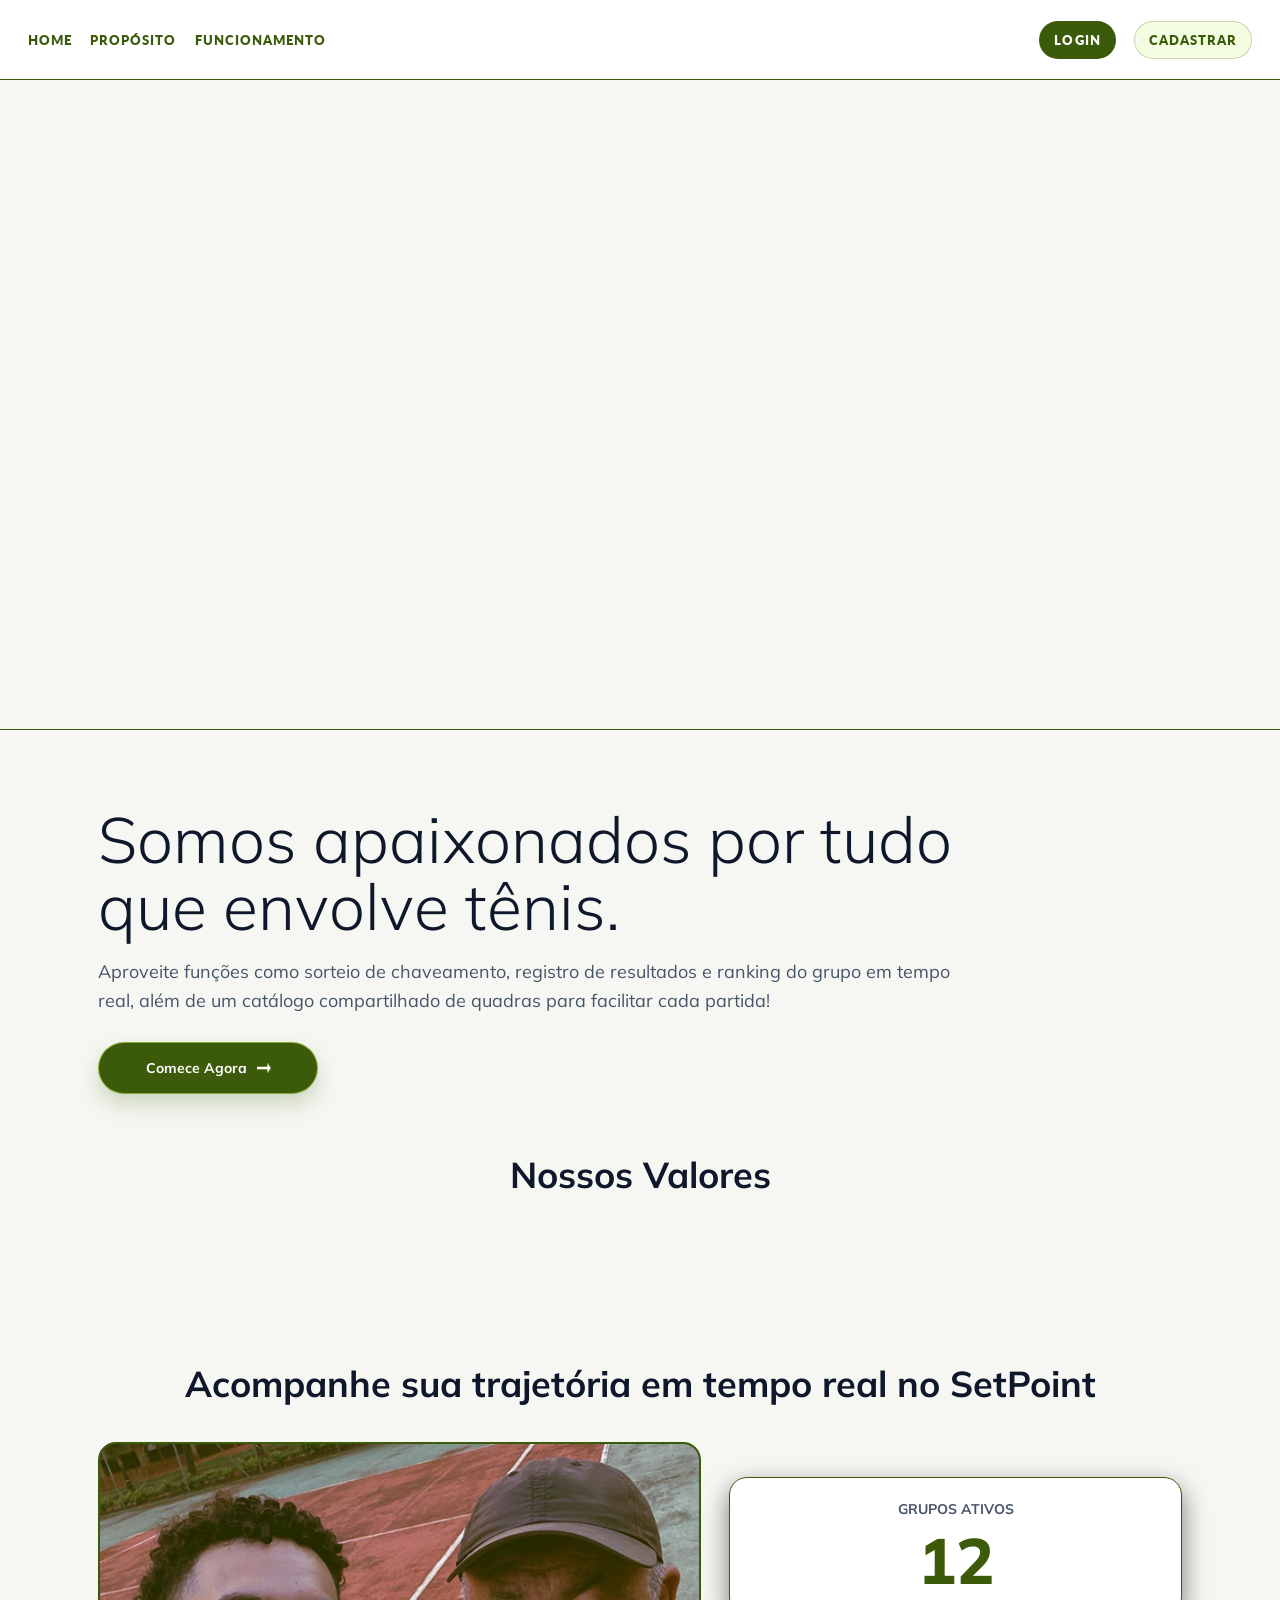
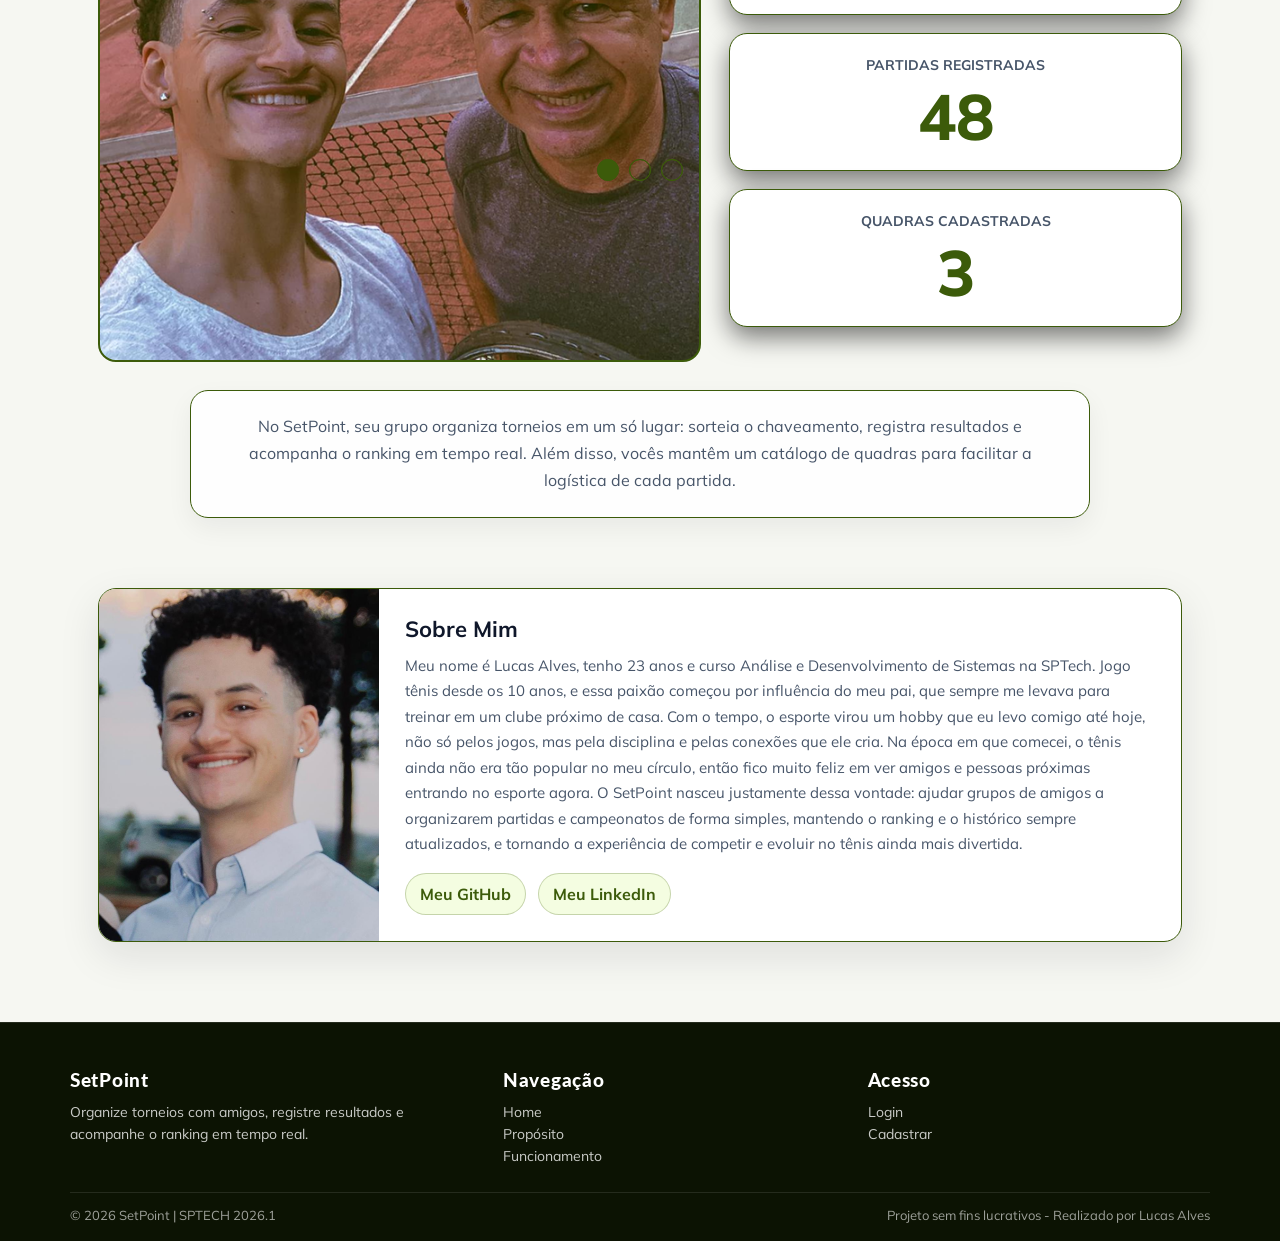
==== public/index.html @ 123acede "Implementação da API web-data-viz: Renomeação e ajustes das páginas HTML, alterações na route, no co" ====
<!DOCTYPE html>
<html lang="en">

<head>
    <meta charset="UTF-8">
    <meta name="viewport" content="width=device-width, initial-scale=1.0">
    <title>SetPoint</title>
    <link rel="stylesheet" href="css/index.css">
    <script src="js/slide.js" defer></script>
</head>

<body>

    <div class="header" id="header">
        <div class="navbar">
            <a href="index.html" class="home-text">HOME</a>
            <a href="#slider-titulo">PROPÓSITO</a>
            <a href="#texto-conector">FUNCIONAMENTO</a>
        </div>
        <div class="logo"></div>
        <div class="login-cadastro">
            <a href="login.html">LOGIN</a>
            <a href="cadastro.html">CADASTRAR</a>
        </div>
    </div>

    <div class="banner" id="banner"></div>

    <div class="intro">
        <h1>Somos apaixonados por tudo que envolve tênis.</h1>
        <p>Aproveite funções como sorteio de chaveamento, registro de resultados e ranking do grupo em tempo real, além
            de um catálogo compartilhado de quadras para facilitar cada partida!</p>
        <a href="cadastro.html">
            <button>
                Comece Agora
                <img src="assets/icon/seta.png" alt="" class="btn-icon">
            </button>
        </a>
    </div>

    <div class="slider-titulo" id="slider-titulo">
        <h2>Nossos Valores</h2>
    </div>

    <div class="slider">
        <div class="conteudo">

            <input type="radio" name="slide" id="radio1">
            <input type="radio" name="slide" id="radio2">
            <input type="radio" name="slide" id="radio3">

            <div class="slide-box primeiro">
                <img src="assets/imgs/Carrosel 1.png" alt="">
            </div>

            <div class="slide-box">
                <img src="assets/imgs/Carrosel 2.png" alt="">
            </div>

            <div class="slide-box">
                <img src="assets/imgs/Carrosel 3.png" alt="">
            </div>

            <div class="nav-auto">
                <div class="auto-botao1"></div>
                <div class="auto-botao2"></div>
                <div class="auto-botao3"></div>
            </div>

            <div class="nav-manual">
                <label for="radio1" class="manual-botao"></label>
                <label for="radio2" class="manual-botao"></label>
                <label for="radio3" class="manual-botao"></label>
            </div>

        </div>
    </div>

    <div class="texto-conector" id="texto-conector">
        <p>Acompanhe sua trajetória em tempo real no SetPoint</p>
    </div>

    <div class="painel">
        <div class="imagem"></div>

        <div class="dados">
            <div class="grupos">
                <h1>Grupos Ativos</h1>
                <p>12</p>
            </div>

            <div class="partidas">
                <h1>Partidas Registradas</h1>
                <p>48</p>
            </div>

            <div class="quadras">
                <h1>Quadras Cadastradas</h1>
                <p>3</p>
            </div>
        </div>

        <p class="descricao-painel">
            No SetPoint, seu grupo organiza torneios em um só lugar: sorteia o chaveamento,
            registra resultados e acompanha o ranking em tempo real. Além disso, vocês mantêm
            um catálogo de quadras para facilitar a logística de cada partida.
        </p>
    </div>

    <div class="sobre-mim">
        <div class="sobre-card">
            <div class="sobre-foto"></div>

            <div class="sobre-texto">
                <h2>Sobre Mim</h2>
                <p>
                    Meu nome é Lucas Alves, tenho 23 anos e curso Análise e Desenvolvimento de Sistemas na SPTech. 
                    Jogo tênis desde os 10 anos, e essa paixão começou por influência do meu pai, que sempre me levava para treinar em um clube próximo de casa. 
                    Com o tempo, o esporte virou um hobby que eu levo comigo até hoje, não só pelos jogos, mas pela disciplina e pelas conexões que ele cria.
                    Na época em que comecei, o tênis ainda não era tão popular no meu círculo, então fico muito feliz em ver amigos e pessoas próximas entrando no esporte agora. 
                    O SetPoint nasceu justamente dessa vontade: ajudar grupos de amigos a organizarem partidas e campeonatos de forma simples, mantendo o ranking e o histórico sempre atualizados, e tornando a experiência de competir e evoluir no tênis ainda mais divertida.
                </p>

                <div class="sobre-links">
                    <a href="https://github.com/LucasA2002">Meu GitHub</a>
                    <a href="https://www.linkedin.com/in/lalvesctt/">Meu LinkedIn</a>
                </div>
            </div>
        </div>
    </div>

    <div class="footer">
        <div class="footer-inner">
            <div>
                <h3>SetPoint</h3>
                <p>Organize torneios com amigos, registre resultados e acompanhe o ranking em tempo real.</p>
            </div>

            <div>
                <h3>Navegação</h3>
                <p><a href="index.html">Home</a></p>
                <p><a href="#slider-titulo">Propósito</a></p>
                <p><a href="#texto-conector">Funcionamento</a></p>
            </div>

            <div>
                <h3>Acesso</h3>
                <p><a href="login.html">Login</a></p>
                <p><a href="cadastro.html">Cadastrar</a></p>
            </div>
        </div>

        <div class="footer-bottom">
            <span>© 2026 SetPoint | SPTECH 2026.1</span>
            <span>Projeto sem fins lucrativos - Realizado por Lucas Alves</span>
        </div>
    </div>
</body>

</html>
---- public/css/index.css ----
/* fontes */
@import url('https://fonts.googleapis.com/css2?family=Lato:wght@300;400;700;900&display=swap');
@import url('https://fonts.googleapis.com/css2?family=Mulish:wght@200;300;400;600;700;800&display=swap');

:root {
  --primaria: #3c5b0a;
  --secundaria: #2f4807;

  --fundo: #f6f7f2;
  --plataforma: #ffffff;
  --texto: #0f172a;
  --texto2: #475569;
  --borda: #3c5b0a;

  --radius: 18px;
  --sombra: 0 14px 40px rgba(15, 23, 42, 0.10);

  --container: 1140px;
}

* {
  margin: 0;
  padding: 0;
  box-sizing: border-box;
}

body {
  background: var(--fundo);
  color: var(--texto);
  font-family: "Mulish", sans-serif;
}

/* header */
.header {
  height: 80px;
  width: 100%;
  display: flex;
  align-items: center;
  justify-content: space-between;

  padding: 0 28px;
  background: #ffffff;
  border-bottom: 1px solid var(--borda);
  position: sticky;
  top: 0;
  z-index: 50;
}

.header a {
  font-family: "Lato", sans-serif;
  font-weight: 800;
  font-size: 13px;
  letter-spacing: 0.08em;
  text-transform: uppercase;
  color: var(--primaria);
  cursor: pointer;
  transition: 0.2s;
  text-decoration: none;
}

.header a:hover {
  color: var(--secundaria);
}

.navbar,
.login-cadastro {
  display: flex;
  gap: 18px;
  align-items: center;
}

.logo {
  width: 163px;
  height: 45px;
  background-image: url('../icons/logo.png');
  background-size: contain;
  background-repeat: no-repeat;
  background-position: center;
}

/* botoes login e cadastro */
.login-cadastro a {
  font-family: "Lato", sans-serif;
  font-weight: 800;
  font-size: 13px;
  letter-spacing: 0.08em;
  text-transform: uppercase;

  text-decoration: none;
  color: var(--primaria);

  border: 1px solid rgba(60, 91, 10, 0.25);
  padding: 10px 14px;
  border-radius: 999px;
  background: rgba(194, 240, 90, 0.18);

  transition: 0.2s;
}

/* preenchimento do botao de login */
.login-cadastro a:first-child{
  background: var(--primaria);
  color: #fff;
  border-color: rgba(60, 91, 10, 0.35);
}

.login-cadastro a:first-child:hover {
  background: var(--secundaria);
}


/* preenchimento do botao de cadastro */
.login-cadastro a:last-child:hover {
  background: rgba(194, 240, 90, 0.32);
}


/* banner */
.banner {
  width: 100%;
  height: 650px;                  
  background-image: url('../assets/imgs/banner.png');
  background-size: cover;
  background-position: center;
  border-bottom: 1px solid var(--borda);
}


/* intro */
.intro {
  max-width: var(--container);
  margin: 0 auto;
  padding: 76px 28px 30px 28px;
}

.intro h1 {
  font-family: "Mulish", sans-serif;
  font-weight: 300;
  font-size: 64px;                 
  line-height: 1.05;
  max-width: 920px;
  margin-bottom: 18px;
}

.intro p {
  font-weight: 400;
  font-size: 18px;
  line-height: 1.6;
  color: var(--texto2);
  max-width: 860px;
  margin-bottom: 26px;
}

button {
  font-family: "Mulish", sans-serif;
  font-weight: 700;
  font-size: 14px;
  width: 220px;
  height: 52px;

  border-radius: 999px;
  border: 1px solid rgba(194, 240, 90, 0.55);
  background: var(--primaria);
  color: #fff;

  display: inline-flex;
  align-items: center;
  justify-content: center;
  gap: 10px;

  box-shadow: 0 10px 22px rgba(60, 91, 10, 0.22);
  cursor: pointer;
  transition: 0.15s;
}

button:hover {
  background: var(--secundaria);
}

.btn-icon {
  width: 14px;
  height: 10px;
}

/* seção slider */
/* titulo */
.slider-titulo {
  max-width: 1106px;
  margin: 0 auto;
  padding: 28px 28px 0 28px;
}

.slider-titulo h2 {
  font-family: "Mulish", sans-serif;
  font-weight: 700;
  font-size: 36px;
  color: var(--texto);
  text-align: center;
}

/* slider */
.slider {
  margin: 0 auto;
  width: 100%;
  height: auto;
  padding: 0 !important;
  overflow: hidden;
  max-width: 1106px;
}

/* estipulando tamanho total do slider */
.conteudo {
  display: flex;
  width: 400%;
  height: auto;
  padding-top: 50px;
  padding-bottom: 30px;
}

/* removendo display dos inputs */
.conteudo input {
  display: none;
}

/* definindo tamanho e posição da tela do slide atual */
.slide-box {
  width: 25%;
  height: auto;
  position: relative;
  text-align: center;
  transition: 1s;
}

/* definindo preenchimento da imagem dentro do container */
.slide-box img {
  width: 100%;
}

/* settando posição e tamanho dos botões */
.nav-manual,
.nav-auto {
  position: absolute;
  width: 100%;
  max-width: 1106px;
  margin-top: 40%;
  display: flex;
  justify-content: center;
}

/* estilização dos botões */
.nav-manual .manual-botao,
.nav-auto div {
  border: 1px solid #3c5b0a;
  padding: 10px;
  border-radius: 50%;
  cursor: pointer;
  transition: 1s;
}

/* espaçamento dos botões */
.nav-manual .manual-botao:not(:last-child),
.nav-auto div:not(:last-child) {
  margin-right: 10px;
}

/* preenchimento */
.nav-manual .manual-botao:hover {
  background-color: #3c5b0a;
}

/* impedir que o preenchimento do botão permaneça após o slide ser passado */
#radio1:checked~.nav-auto .auto-botao1 {
  background-color: #3c5b0a;
}
#radio2:checked~.nav-auto .auto-botao2 {
  background-color: #3c5b0a;
}
#radio3:checked~.nav-auto .auto-botao3 {
  background-color: #3c5b0a;
}
#radio1:checked~.primeiro {
  margin-left: 0%;
}
#radio2:checked~.primeiro {
  margin-left: -25%;
}
#radio3:checked~.primeiro {
  margin-left: -50%;
}

/* texto conector */
.texto-conector {
  max-width: var(--container);
  margin: 0 auto;
  padding: 64px 28px 18px 28px;
  text-align: center;
}

.texto-conector p {
  font-family: "Mulish", sans-serif;
  font-weight: 700;
  font-size: 36px;
  color: var(--texto);
  text-align: center;
}

/* painel */
.painel {
  max-width: var(--container);
  margin: 0 auto;
  padding: 18px 28px 70px 28px;

  display: grid;
  grid-template-columns: 1.2fr 0.9fr;
  grid-template-areas:
    "imagem dados"
    "descricao descricao";
  gap: 28px;
  align-items: start;
}

.painel .imagem {
  grid-area: imagem;
  background-image: url('../assets/imgs/imagem-painel.png');
  background-size: cover;
  background-position: 0px -250px;
  border-radius: var(--radius);
  min-height: 520px;
  border: 2px solid var(--borda);
}

.painel .dados {
  grid-area: dados;
  display: flex;
  flex-direction: column;
  gap: 18px;
  justify-content: space-between;
  align-self: center;
}

.painel .dados div {
  background: var(--plataforma);
  border: 1px solid var(--borda);
  border-radius: var(--radius);
  padding: 22px 18px;
  box-shadow: 0 10px 26px rgba(0, 0, 0, 0.527);
  text-align: center;
}

.painel .dados h1 {
  font-family: "Mulish", sans-serif;
  font-weight: 700;
  font-size: 14px;
  text-transform: uppercase;
  color: var(--texto2);
  margin-bottom: 10px;
}

.painel .dados p {
  font-family: "Mulish", sans-serif;
  font-weight: 800;
  font-size: 64px;
  color: var(--primaria);
  line-height: 1;
}

.painel .descricao-painel {
  grid-area: descricao;
  max-width: 900px;
  margin: 0 auto;
  text-align: center;
  background: rgba(255, 255, 255, 0.9);
  border: 1px solid var(--borda);
  border-radius: var(--radius);
  padding: 22px 26px;
  color: var(--texto2);
  line-height: 1.7;
  font-size: 16px;
  box-shadow: 0 10px 26px rgba(15, 23, 42, 0.06);
}

/* sobre mim */
.sobre-mim {
  max-width: var(--container);
  margin: 0 auto;
  padding: 0 28px 80px 28px;
}

.sobre-card {
  background: var(--plataforma);
  border: 1px solid var(--borda);
  border-radius: var(--radius);
  box-shadow: var(--sombra);
  overflow: hidden;
  display: grid;
  grid-template-columns: 280px 1fr;
}

.sobre-foto {
  min-height: 280px;
  background: #e9ece3;
  background-image: url('../assets/imgs/foto-sobre-mim.jpeg');
  background-size: cover;
  background-position: center;
}

.sobre-texto {
  padding: 26px 26px;
}

.sobre-texto h2 {
  font-size: 22px;
  margin-bottom: 10px;
  color: var(--texto);
}

.sobre-texto p {
  color: var(--texto2);
  line-height: 1.7;
  font-size: 15px;
}

.sobre-links {
  margin-top: 16px;
  display: flex;
  gap: 12px;
}

.sobre-links a {
  display: inline-block;
  padding: 10px 14px;
  border-radius: 999px;
  border: 1px solid rgba(60, 91, 10, 0.25);
  color: var(--primaria);
  text-decoration: none;
  font-weight: 700;
  background: rgba(194, 240, 90, 0.18);
}

.sobre-links a:hover {
  background: rgba(194, 240, 90, 0.32);
}

/* footer */
.footer {
  width: 100%;
  background: #0c1303;
  color: rgba(255, 255, 255, 0.85);
  border-top: 1px solid rgba(255, 255, 255, 0.10);
  padding: 46px 28px 18px 28px;
}

.footer .footer-inner {
  max-width: var(--container);
  margin: 0 auto;
  display: grid;
  grid-template-columns: 1.2fr 1fr 1fr;
  gap: 22px;
}

.footer h3 {
  font-family: "Lato", sans-serif;
  font-weight: 900;
  letter-spacing: 0.04em;
  margin-bottom: 10px;
  color: #fff;
}

.footer p,
.footer a {
  font-size: 14px;
  line-height: 1.6;
  color: rgba(255, 255, 255, 0.78);
  text-decoration: none;
}

.footer a:hover {
  color: #fff;
}

.footer .footer-bottom {
  max-width: var(--container);
  margin: 24px auto 0 auto;
  padding-top: 14px;
  border-top: 1px solid rgba(255, 255, 255, 0.10);
  font-size: 13px;
  color: rgba(255, 255, 255, 0.60);
  display: flex;
  justify-content: space-between;
}
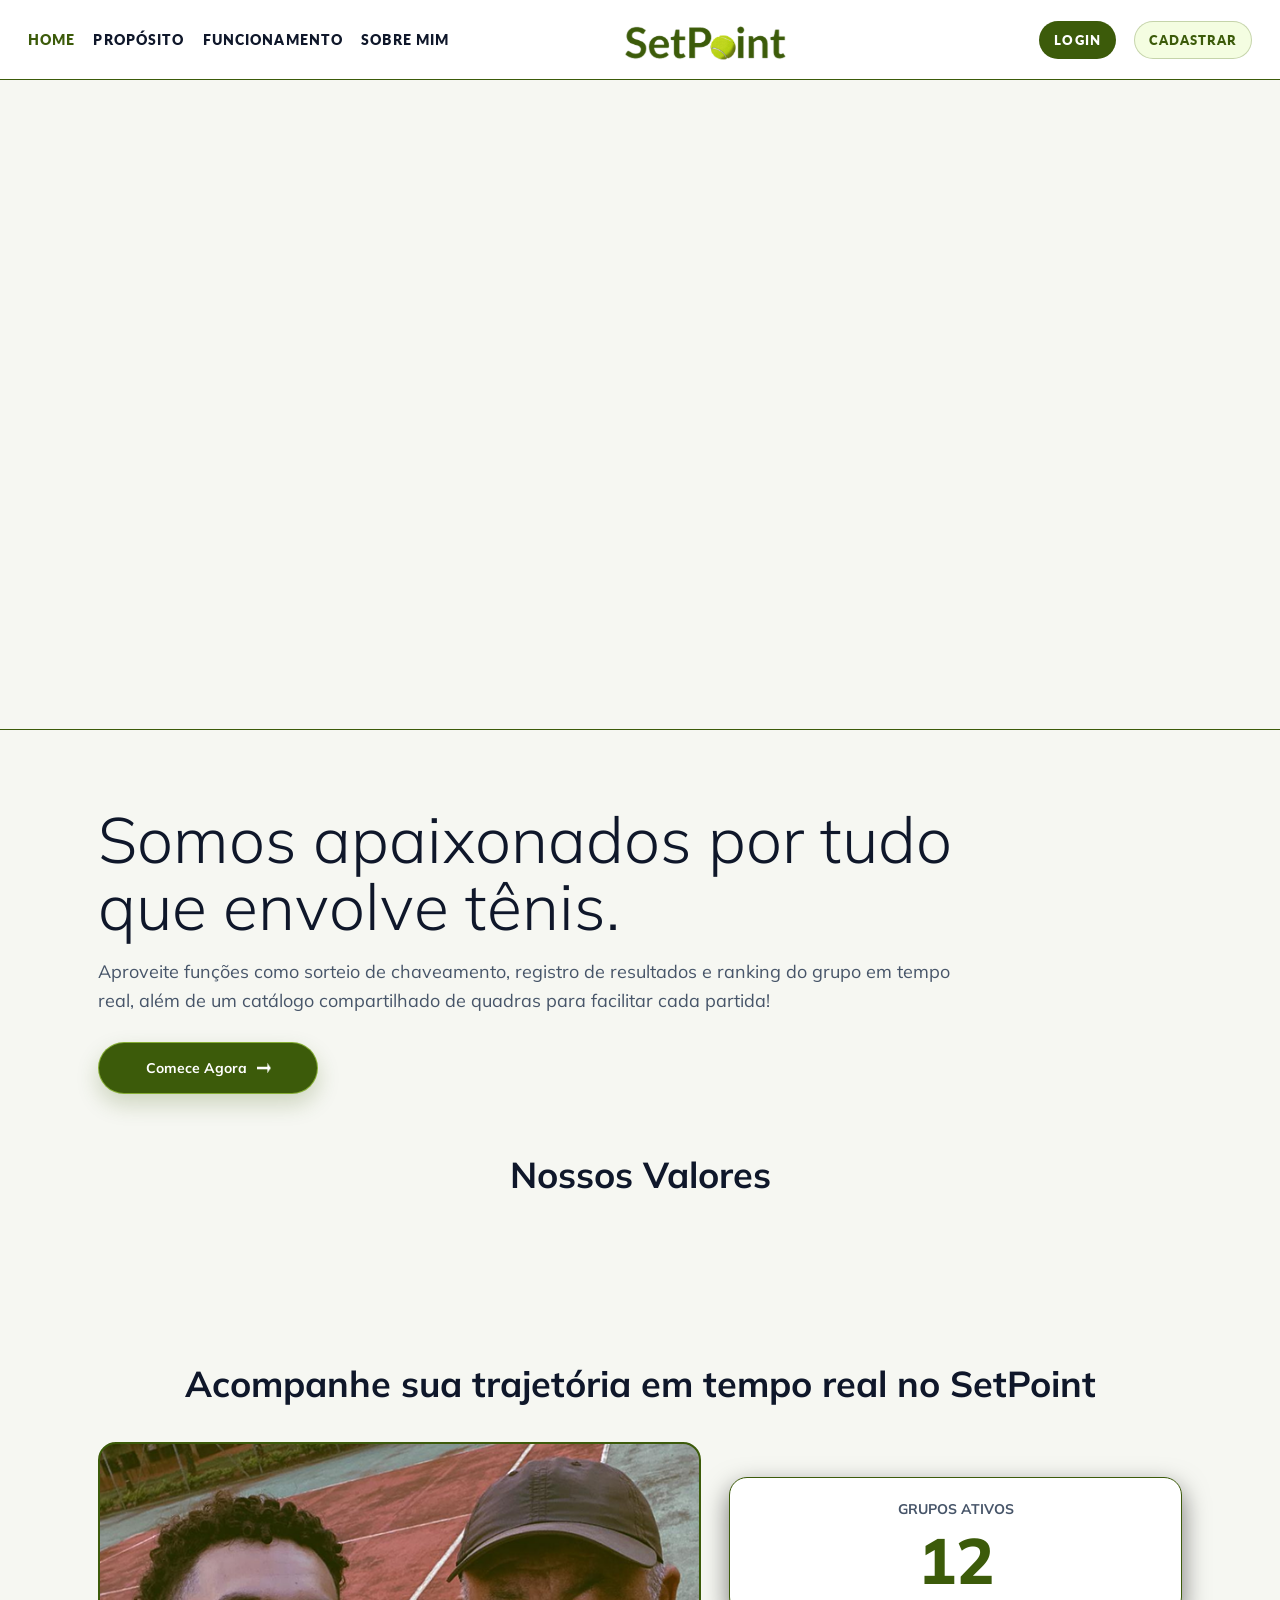
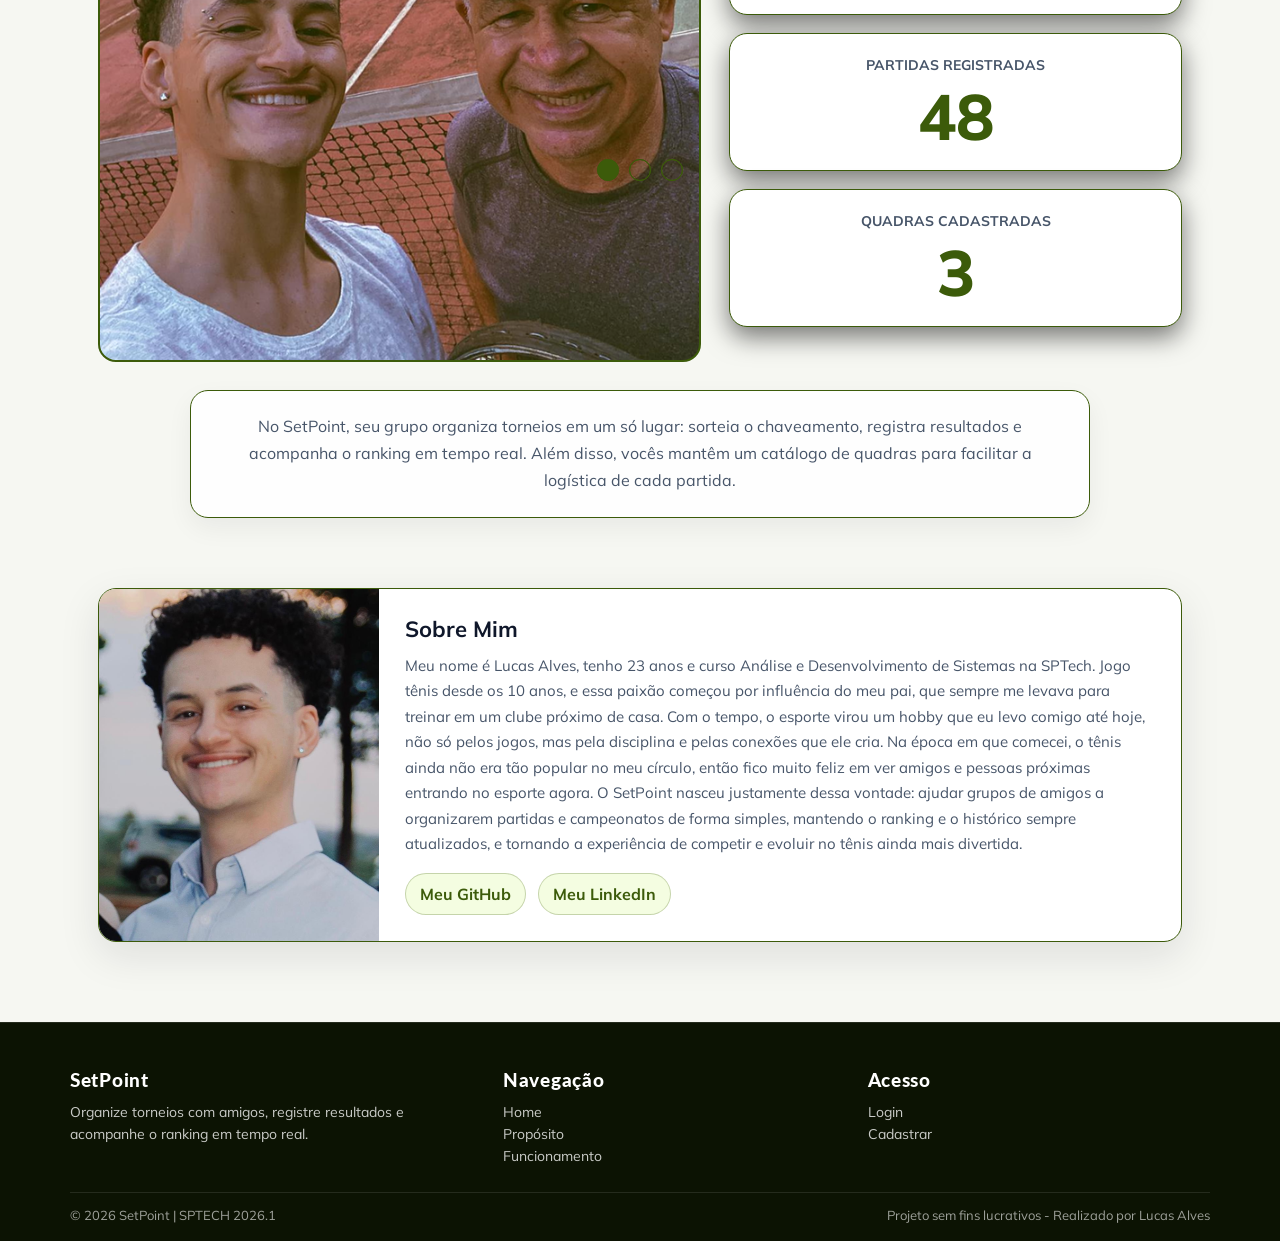
==== commit 37a37b06: "Criando grupos.html e estilizando; Ajustando organização do index.css e cadastro.css" ====
--- a/public/index.html
+++ b/public/index.html
@@ -13,9 +13,10 @@
 
     <div class="header" id="header">
         <div class="navbar">
-            <a href="index.html" class="home-text">HOME</a>
+            <a href="index.html" class="texto-home">HOME</a>
             <a href="#slider-titulo">PROPÓSITO</a>
             <a href="#texto-conector">FUNCIONAMENTO</a>
+            <a href="#sobre-mim">SOBRE MIM</a>
         </div>
         <div class="logo"></div>
         <div class="login-cadastro">
@@ -107,7 +108,7 @@
         </p>
     </div>
 
-    <div class="sobre-mim">
+    <div class="sobre-mim" id="sobre-mim">
         <div class="sobre-card">
             <div class="sobre-foto"></div>
 
--- a/public/css/index.css
+++ b/public/css/index.css
@@ -3,488 +3,488 @@
 @import url('https://fonts.googleapis.com/css2?family=Mulish:wght@200;300;400;600;700;800&display=swap');
 
 :root {
-  --primaria: #3c5b0a;
-  --secundaria: #2f4807;
-
-  --fundo: #f6f7f2;
-  --plataforma: #ffffff;
-  --texto: #0f172a;
-  --texto2: #475569;
-  --borda: #3c5b0a;
-
-  --radius: 18px;
-  --sombra: 0 14px 40px rgba(15, 23, 42, 0.10);
-
-  --container: 1140px;
+    --primaria: #3c5b0a;
+    --secundaria: #2f4807;
+    --fundo: #f6f7f2;
+    --plataforma: #ffffff;
+    --texto: #0f172a;
+    --texto2: #475569;
+    --borda: #3c5b0a;
+    --radius: 18px;
+    --sombra: 0 14px 40px rgba(15, 23, 42, 0.10);
+    --container: 1140px;
 }
 
 * {
-  margin: 0;
-  padding: 0;
-  box-sizing: border-box;
+    margin: 0;
+    padding: 0;
+    box-sizing: border-box;
 }
 
 body {
-  background: var(--fundo);
-  color: var(--texto);
-  font-family: "Mulish", sans-serif;
+    background: var(--fundo);
+    color: var(--texto);
+    font-family: "Mulish", sans-serif;
 }
 
 /* header */
 .header {
-  height: 80px;
-  width: 100%;
-  display: flex;
-  align-items: center;
-  justify-content: space-between;
-
-  padding: 0 28px;
-  background: #ffffff;
-  border-bottom: 1px solid var(--borda);
-  position: sticky;
-  top: 0;
-  z-index: 50;
+    height: 80px;
+    width: 100%;
+    display: flex;
+    align-items: center;
+    justify-content: space-between;
+    padding: 0 28px;
+    background: #ffffff;
+    border-bottom: 1px solid var(--borda);
+    position: sticky;
+    top: 0;
+    z-index: 50;
 }
 
 .header a {
-  font-family: "Lato", sans-serif;
-  font-weight: 800;
-  font-size: 13px;
-  letter-spacing: 0.08em;
-  text-transform: uppercase;
-  color: var(--primaria);
-  cursor: pointer;
-  transition: 0.2s;
-  text-decoration: none;
+    font-family: "Lato", sans-serif;
+    font-weight: 800;
+    font-size: 14px;
+    letter-spacing: 0.08em;
+    text-transform: uppercase;
+    color: var(--texto);
+    cursor: pointer;
+    transition: 0.2s;
+    text-decoration: none;
+}
+
+.header .texto-home {
+    color: var(--primaria);
 }
 
 .header a:hover {
-  color: var(--secundaria);
+    color: var(--secundaria);
 }
 
 .navbar,
 .login-cadastro {
-  display: flex;
-  gap: 18px;
-  align-items: center;
+    display: flex;
+    gap: 18px;
+    align-items: center;
 }
 
 .logo {
-  width: 163px;
-  height: 45px;
-  background-image: url('../icons/logo.png');
-  background-size: contain;
-  background-repeat: no-repeat;
-  background-position: center;
+    width: 163px;
+    height: 45px;
+    background-image: url('../assets/imgs/logo.png');
+    background-size: contain;
+    background-repeat: no-repeat;
+    background-position: center;
+    margin-right: 80px;
 }
 
 /* botoes login e cadastro */
 .login-cadastro a {
-  font-family: "Lato", sans-serif;
-  font-weight: 800;
-  font-size: 13px;
-  letter-spacing: 0.08em;
-  text-transform: uppercase;
-
-  text-decoration: none;
-  color: var(--primaria);
-
-  border: 1px solid rgba(60, 91, 10, 0.25);
-  padding: 10px 14px;
-  border-radius: 999px;
-  background: rgba(194, 240, 90, 0.18);
-
-  transition: 0.2s;
+    font-family: "Lato", sans-serif;
+    font-weight: 800;
+    font-size: 13px;
+    letter-spacing: 0.08em;
+    text-transform: uppercase;
+    text-decoration: none;
+    color: var(--primaria);
+    border: 1px solid rgba(60, 91, 10, 0.25);
+    padding: 10px 14px;
+    border-radius: 999px;
+    background: rgba(194, 240, 90, 0.18);
+    transition: 0.2s;
 }
 
 /* preenchimento do botao de login */
-.login-cadastro a:first-child{
-  background: var(--primaria);
-  color: #fff;
-  border-color: rgba(60, 91, 10, 0.35);
+.login-cadastro a:first-child {
+    background: var(--primaria);
+    color: #fff;
+    border-color: rgba(60, 91, 10, 0.35);
 }
 
 .login-cadastro a:first-child:hover {
-  background: var(--secundaria);
+    background: var(--secundaria);
 }
 
 
 /* preenchimento do botao de cadastro */
 .login-cadastro a:last-child:hover {
-  background: rgba(194, 240, 90, 0.32);
+    background: rgba(194, 240, 90, 0.32);
 }
 
 
 /* banner */
 .banner {
-  width: 100%;
-  height: 650px;                  
-  background-image: url('../assets/imgs/banner.png');
-  background-size: cover;
-  background-position: center;
-  border-bottom: 1px solid var(--borda);
+    width: 100%;
+    height: 650px;
+    background-image: url('../assets/imgs/banner.png');
+    background-size: cover;
+    background-position: center;
+    border-bottom: 1px solid var(--borda);
 }
 
 
 /* intro */
 .intro {
-  max-width: var(--container);
-  margin: 0 auto;
-  padding: 76px 28px 30px 28px;
+    max-width: var(--container);
+    margin: 0 auto;
+    padding: 76px 28px 30px 28px;
 }
 
 .intro h1 {
-  font-family: "Mulish", sans-serif;
-  font-weight: 300;
-  font-size: 64px;                 
-  line-height: 1.05;
-  max-width: 920px;
-  margin-bottom: 18px;
+    font-family: "Mulish", sans-serif;
+    font-weight: 300;
+    font-size: 64px;
+    line-height: 1.05;
+    max-width: 920px;
+    margin-bottom: 18px;
 }
 
 .intro p {
-  font-weight: 400;
-  font-size: 18px;
-  line-height: 1.6;
-  color: var(--texto2);
-  max-width: 860px;
-  margin-bottom: 26px;
+    font-weight: 400;
+    font-size: 18px;
+    line-height: 1.6;
+    color: var(--texto2);
+    max-width: 860px;
+    margin-bottom: 26px;
 }
 
 button {
-  font-family: "Mulish", sans-serif;
-  font-weight: 700;
-  font-size: 14px;
-  width: 220px;
-  height: 52px;
-
-  border-radius: 999px;
-  border: 1px solid rgba(194, 240, 90, 0.55);
-  background: var(--primaria);
-  color: #fff;
-
-  display: inline-flex;
-  align-items: center;
-  justify-content: center;
-  gap: 10px;
-
-  box-shadow: 0 10px 22px rgba(60, 91, 10, 0.22);
-  cursor: pointer;
-  transition: 0.15s;
+    font-family: "Mulish", sans-serif;
+    font-weight: 700;
+    font-size: 14px;
+    width: 220px;
+    height: 52px;
+    border-radius: 999px;
+    border: 1px solid rgba(194, 240, 90, 0.55);
+    background: var(--primaria);
+    color: #fff;
+    display: inline-flex;
+    align-items: center;
+    justify-content: center;
+    gap: 10px;
+    box-shadow: 0 10px 22px rgba(60, 91, 10, 0.22);
+    cursor: pointer;
+    transition: 0.15s;
 }
 
 button:hover {
-  background: var(--secundaria);
+    background: var(--secundaria);
 }
 
 .btn-icon {
-  width: 14px;
-  height: 10px;
+    width: 14px;
+    height: 10px;
 }
 
 /* seção slider */
 /* titulo */
 .slider-titulo {
-  max-width: 1106px;
-  margin: 0 auto;
-  padding: 28px 28px 0 28px;
+    max-width: 1106px;
+    margin: 0 auto;
+    padding: 28px 28px 0 28px;
 }
 
 .slider-titulo h2 {
-  font-family: "Mulish", sans-serif;
-  font-weight: 700;
-  font-size: 36px;
-  color: var(--texto);
-  text-align: center;
+    font-family: "Mulish", sans-serif;
+    font-weight: 700;
+    font-size: 36px;
+    color: var(--texto);
+    text-align: center;
 }
 
 /* slider */
 .slider {
-  margin: 0 auto;
-  width: 100%;
-  height: auto;
-  padding: 0 !important;
-  overflow: hidden;
-  max-width: 1106px;
+    margin: 0 auto;
+    width: 100%;
+    height: auto;
+    padding: 0 !important;
+    overflow: hidden;
+    max-width: 1106px;
 }
 
 /* estipulando tamanho total do slider */
 .conteudo {
-  display: flex;
-  width: 400%;
-  height: auto;
-  padding-top: 50px;
-  padding-bottom: 30px;
+    display: flex;
+    width: 400%;
+    height: auto;
+    padding-top: 50px;
+    padding-bottom: 30px;
 }
 
 /* removendo display dos inputs */
 .conteudo input {
-  display: none;
+    display: none;
 }
 
 /* definindo tamanho e posição da tela do slide atual */
 .slide-box {
-  width: 25%;
-  height: auto;
-  position: relative;
-  text-align: center;
-  transition: 1s;
+    width: 25%;
+    height: auto;
+    position: relative;
+    text-align: center;
+    transition: 1s;
 }
 
 /* definindo preenchimento da imagem dentro do container */
 .slide-box img {
-  width: 100%;
+    width: 100%;
 }
 
 /* settando posição e tamanho dos botões */
 .nav-manual,
 .nav-auto {
-  position: absolute;
-  width: 100%;
-  max-width: 1106px;
-  margin-top: 40%;
-  display: flex;
-  justify-content: center;
+    position: absolute;
+    width: 100%;
+    max-width: 1106px;
+    margin-top: 40%;
+    display: flex;
+    justify-content: center;
 }
 
 /* estilização dos botões */
 .nav-manual .manual-botao,
 .nav-auto div {
-  border: 1px solid #3c5b0a;
-  padding: 10px;
-  border-radius: 50%;
-  cursor: pointer;
-  transition: 1s;
+    border: 1px solid #3c5b0a;
+    padding: 10px;
+    border-radius: 50%;
+    cursor: pointer;
+    transition: 1s;
 }
 
 /* espaçamento dos botões */
 .nav-manual .manual-botao:not(:last-child),
 .nav-auto div:not(:last-child) {
-  margin-right: 10px;
+    margin-right: 10px;
 }
 
 /* preenchimento */
 .nav-manual .manual-botao:hover {
-  background-color: #3c5b0a;
+    background-color: #3c5b0a;
 }
 
 /* impedir que o preenchimento do botão permaneça após o slide ser passado */
 #radio1:checked~.nav-auto .auto-botao1 {
-  background-color: #3c5b0a;
-}
+    background-color: #3c5b0a;
+}
+
 #radio2:checked~.nav-auto .auto-botao2 {
-  background-color: #3c5b0a;
-}
+    background-color: #3c5b0a;
+}
+
 #radio3:checked~.nav-auto .auto-botao3 {
-  background-color: #3c5b0a;
-}
+    background-color: #3c5b0a;
+}
+
 #radio1:checked~.primeiro {
-  margin-left: 0%;
-}
+    margin-left: 0%;
+}
+
 #radio2:checked~.primeiro {
-  margin-left: -25%;
-}
+    margin-left: -25%;
+}
+
 #radio3:checked~.primeiro {
-  margin-left: -50%;
+    margin-left: -50%;
 }
 
 /* texto conector */
 .texto-conector {
-  max-width: var(--container);
-  margin: 0 auto;
-  padding: 64px 28px 18px 28px;
-  text-align: center;
+    max-width: var(--container);
+    margin: 0 auto;
+    padding: 64px 28px 18px 28px;
+    text-align: center;
 }
 
 .texto-conector p {
-  font-family: "Mulish", sans-serif;
-  font-weight: 700;
-  font-size: 36px;
-  color: var(--texto);
-  text-align: center;
+    font-family: "Mulish", sans-serif;
+    font-weight: 700;
+    font-size: 36px;
+    color: var(--texto);
+    text-align: center;
 }
 
 /* painel */
 .painel {
-  max-width: var(--container);
-  margin: 0 auto;
-  padding: 18px 28px 70px 28px;
-
-  display: grid;
-  grid-template-columns: 1.2fr 0.9fr;
-  grid-template-areas:
-    "imagem dados"
-    "descricao descricao";
-  gap: 28px;
-  align-items: start;
+    max-width: var(--container);
+    margin: 0 auto;
+    padding: 18px 28px 70px 28px;
+
+    display: grid;
+    grid-template-columns: 1.2fr 0.9fr;
+    grid-template-areas:
+        "imagem dados"
+        "descricao descricao";
+    gap: 28px;
+    align-items: start;
 }
 
 .painel .imagem {
-  grid-area: imagem;
-  background-image: url('../assets/imgs/imagem-painel.png');
-  background-size: cover;
-  background-position: 0px -250px;
-  border-radius: var(--radius);
-  min-height: 520px;
-  border: 2px solid var(--borda);
+    grid-area: imagem;
+    background-image: url('../assets/imgs/imagem-painel.png');
+    background-size: cover;
+    background-position: 0px -250px;
+    border-radius: var(--radius);
+    min-height: 520px;
+    border: 2px solid var(--borda);
 }
 
 .painel .dados {
-  grid-area: dados;
-  display: flex;
-  flex-direction: column;
-  gap: 18px;
-  justify-content: space-between;
-  align-self: center;
+    grid-area: dados;
+    display: flex;
+    flex-direction: column;
+    gap: 18px;
+    justify-content: space-between;
+    align-self: center;
 }
 
 .painel .dados div {
-  background: var(--plataforma);
-  border: 1px solid var(--borda);
-  border-radius: var(--radius);
-  padding: 22px 18px;
-  box-shadow: 0 10px 26px rgba(0, 0, 0, 0.527);
-  text-align: center;
+    background: var(--plataforma);
+    border: 1px solid var(--borda);
+    border-radius: var(--radius);
+    padding: 22px 18px;
+    box-shadow: 0 10px 26px rgba(0, 0, 0, 0.527);
+    text-align: center;
 }
 
 .painel .dados h1 {
-  font-family: "Mulish", sans-serif;
-  font-weight: 700;
-  font-size: 14px;
-  text-transform: uppercase;
-  color: var(--texto2);
-  margin-bottom: 10px;
+    font-family: "Mulish", sans-serif;
+    font-weight: 700;
+    font-size: 14px;
+    text-transform: uppercase;
+    color: var(--texto2);
+    margin-bottom: 10px;
 }
 
 .painel .dados p {
-  font-family: "Mulish", sans-serif;
-  font-weight: 800;
-  font-size: 64px;
-  color: var(--primaria);
-  line-height: 1;
+    font-family: "Mulish", sans-serif;
+    font-weight: 800;
+    font-size: 64px;
+    color: var(--primaria);
+    line-height: 1;
 }
 
 .painel .descricao-painel {
-  grid-area: descricao;
-  max-width: 900px;
-  margin: 0 auto;
-  text-align: center;
-  background: rgba(255, 255, 255, 0.9);
-  border: 1px solid var(--borda);
-  border-radius: var(--radius);
-  padding: 22px 26px;
-  color: var(--texto2);
-  line-height: 1.7;
-  font-size: 16px;
-  box-shadow: 0 10px 26px rgba(15, 23, 42, 0.06);
+    grid-area: descricao;
+    max-width: 900px;
+    margin: 0 auto;
+    text-align: center;
+    background: rgba(255, 255, 255, 0.9);
+    border: 1px solid var(--borda);
+    border-radius: var(--radius);
+    padding: 22px 26px;
+    color: var(--texto2);
+    line-height: 1.7;
+    font-size: 16px;
+    box-shadow: 0 10px 26px rgba(15, 23, 42, 0.06);
 }
 
 /* sobre mim */
 .sobre-mim {
-  max-width: var(--container);
-  margin: 0 auto;
-  padding: 0 28px 80px 28px;
+    max-width: var(--container);
+    margin: 0 auto;
+    padding: 0 28px 80px 28px;
 }
 
 .sobre-card {
-  background: var(--plataforma);
-  border: 1px solid var(--borda);
-  border-radius: var(--radius);
-  box-shadow: var(--sombra);
-  overflow: hidden;
-  display: grid;
-  grid-template-columns: 280px 1fr;
+    background: var(--plataforma);
+    border: 1px solid var(--borda);
+    border-radius: var(--radius);
+    box-shadow: var(--sombra);
+    overflow: hidden;
+    display: grid;
+    grid-template-columns: 280px 1fr;
 }
 
 .sobre-foto {
-  min-height: 280px;
-  background: #e9ece3;
-  background-image: url('../assets/imgs/foto-sobre-mim.jpeg');
-  background-size: cover;
-  background-position: center;
+    min-height: 280px;
+    background: #e9ece3;
+    background-image: url('../assets/imgs/foto-sobre-mim.jpeg');
+    background-size: cover;
+    background-position: center;
 }
 
 .sobre-texto {
-  padding: 26px 26px;
+    padding: 26px 26px;
 }
 
 .sobre-texto h2 {
-  font-size: 22px;
-  margin-bottom: 10px;
-  color: var(--texto);
+    font-size: 22px;
+    margin-bottom: 10px;
+    color: var(--texto);
 }
 
 .sobre-texto p {
-  color: var(--texto2);
-  line-height: 1.7;
-  font-size: 15px;
+    color: var(--texto2);
+    line-height: 1.7;
+    font-size: 15px;
 }
 
 .sobre-links {
-  margin-top: 16px;
-  display: flex;
-  gap: 12px;
+    margin-top: 16px;
+    display: flex;
+    gap: 12px;
 }
 
 .sobre-links a {
-  display: inline-block;
-  padding: 10px 14px;
-  border-radius: 999px;
-  border: 1px solid rgba(60, 91, 10, 0.25);
-  color: var(--primaria);
-  text-decoration: none;
-  font-weight: 700;
-  background: rgba(194, 240, 90, 0.18);
+    display: inline-block;
+    padding: 10px 14px;
+    border-radius: 999px;
+    border: 1px solid rgba(60, 91, 10, 0.25);
+    color: var(--primaria);
+    text-decoration: none;
+    font-weight: 700;
+    background: rgba(194, 240, 90, 0.18);
 }
 
 .sobre-links a:hover {
-  background: rgba(194, 240, 90, 0.32);
+    background: rgba(194, 240, 90, 0.32);
 }
 
 /* footer */
 .footer {
-  width: 100%;
-  background: #0c1303;
-  color: rgba(255, 255, 255, 0.85);
-  border-top: 1px solid rgba(255, 255, 255, 0.10);
-  padding: 46px 28px 18px 28px;
+    width: 100%;
+    background: #0c1303;
+    color: rgba(255, 255, 255, 0.85);
+    border-top: 1px solid rgba(255, 255, 255, 0.10);
+    padding: 46px 28px 18px 28px;
 }
 
 .footer .footer-inner {
-  max-width: var(--container);
-  margin: 0 auto;
-  display: grid;
-  grid-template-columns: 1.2fr 1fr 1fr;
-  gap: 22px;
+    max-width: var(--container);
+    margin: 0 auto;
+    display: grid;
+    grid-template-columns: 1.2fr 1fr 1fr;
+    gap: 22px;
 }
 
 .footer h3 {
-  font-family: "Lato", sans-serif;
-  font-weight: 900;
-  letter-spacing: 0.04em;
-  margin-bottom: 10px;
-  color: #fff;
+    font-family: "Lato", sans-serif;
+    font-weight: 900;
+    letter-spacing: 0.04em;
+    margin-bottom: 10px;
+    color: #fff;
 }
 
 .footer p,
 .footer a {
-  font-size: 14px;
-  line-height: 1.6;
-  color: rgba(255, 255, 255, 0.78);
-  text-decoration: none;
+    font-size: 14px;
+    line-height: 1.6;
+    color: rgba(255, 255, 255, 0.78);
+    text-decoration: none;
 }
 
 .footer a:hover {
-  color: #fff;
+    color: #fff;
 }
 
 .footer .footer-bottom {
-  max-width: var(--container);
-  margin: 24px auto 0 auto;
-  padding-top: 14px;
-  border-top: 1px solid rgba(255, 255, 255, 0.10);
-  font-size: 13px;
-  color: rgba(255, 255, 255, 0.60);
-  display: flex;
-  justify-content: space-between;
+    max-width: var(--container);
+    margin: 24px auto 0 auto;
+    padding-top: 14px;
+    border-top: 1px solid rgba(255, 255, 255, 0.10);
+    font-size: 13px;
+    color: rgba(255, 255, 255, 0.60);
+    display: flex;
+    justify-content: space-between;
 }
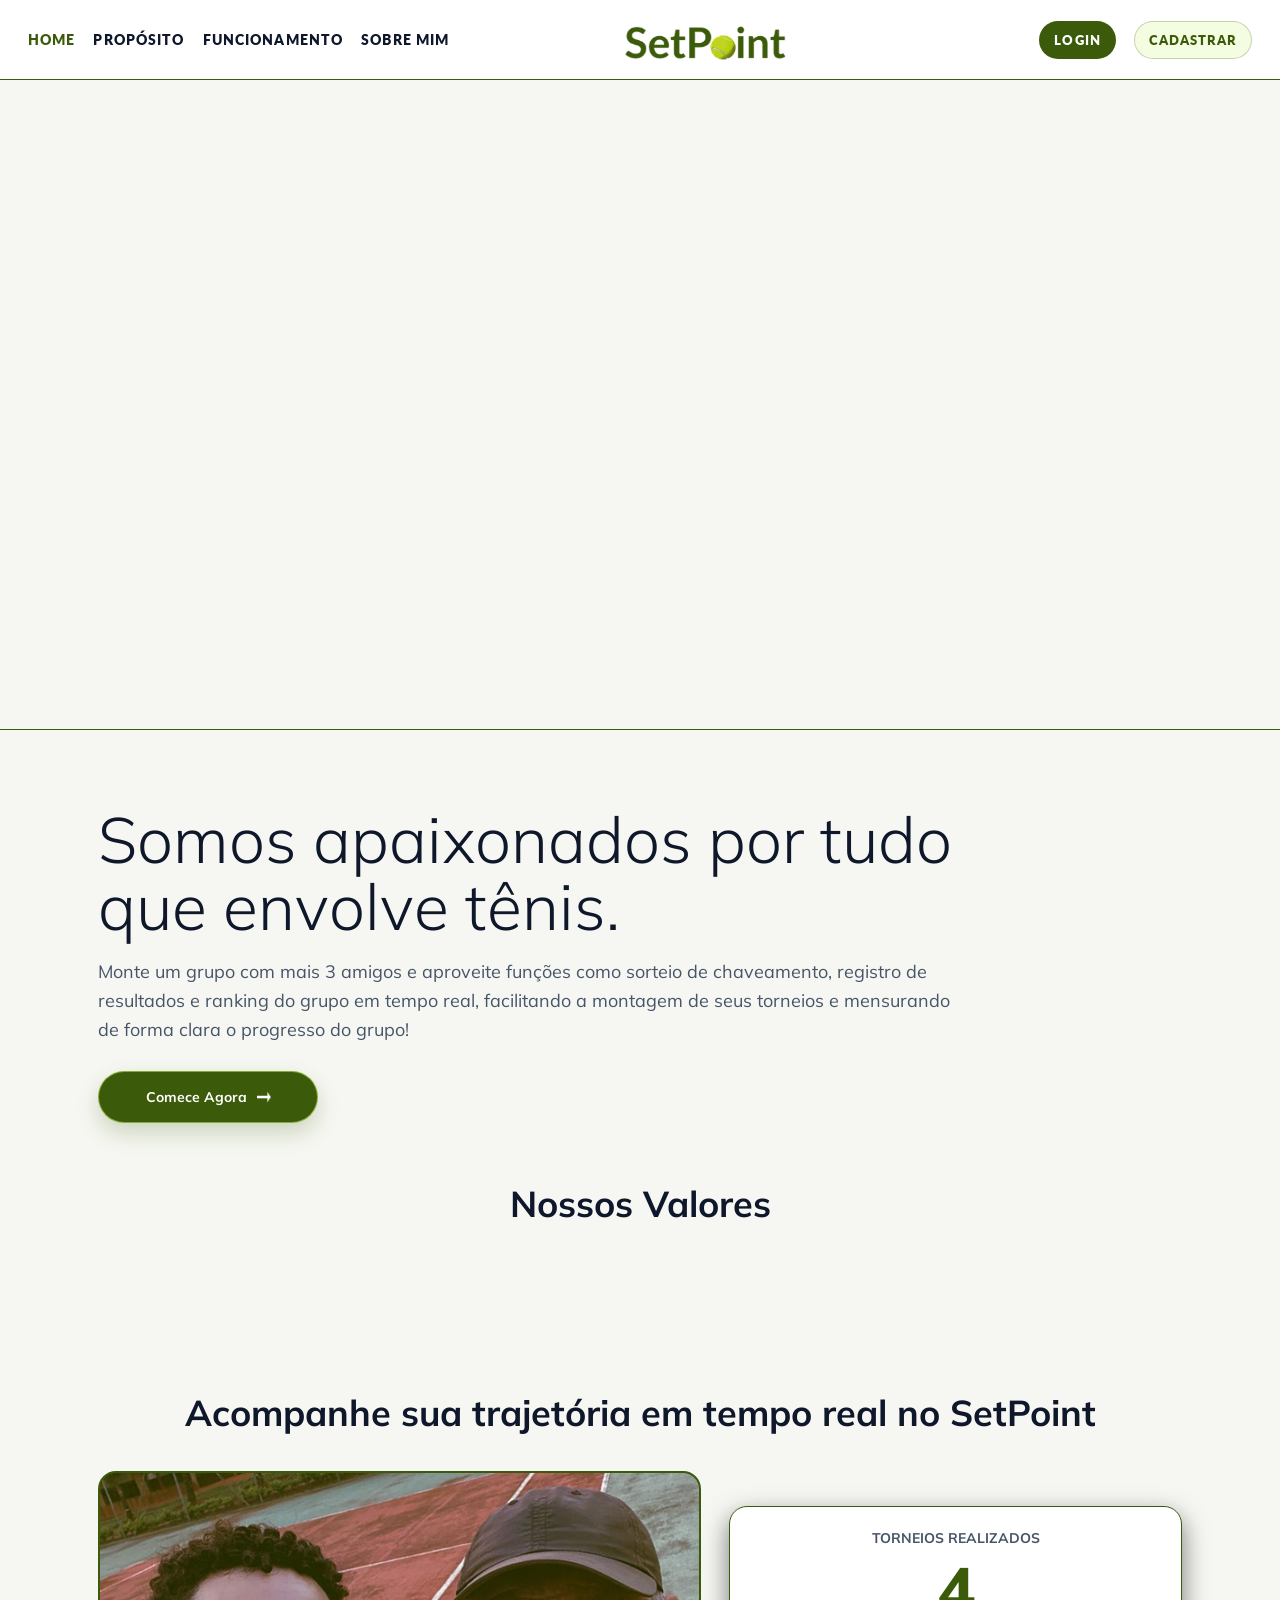
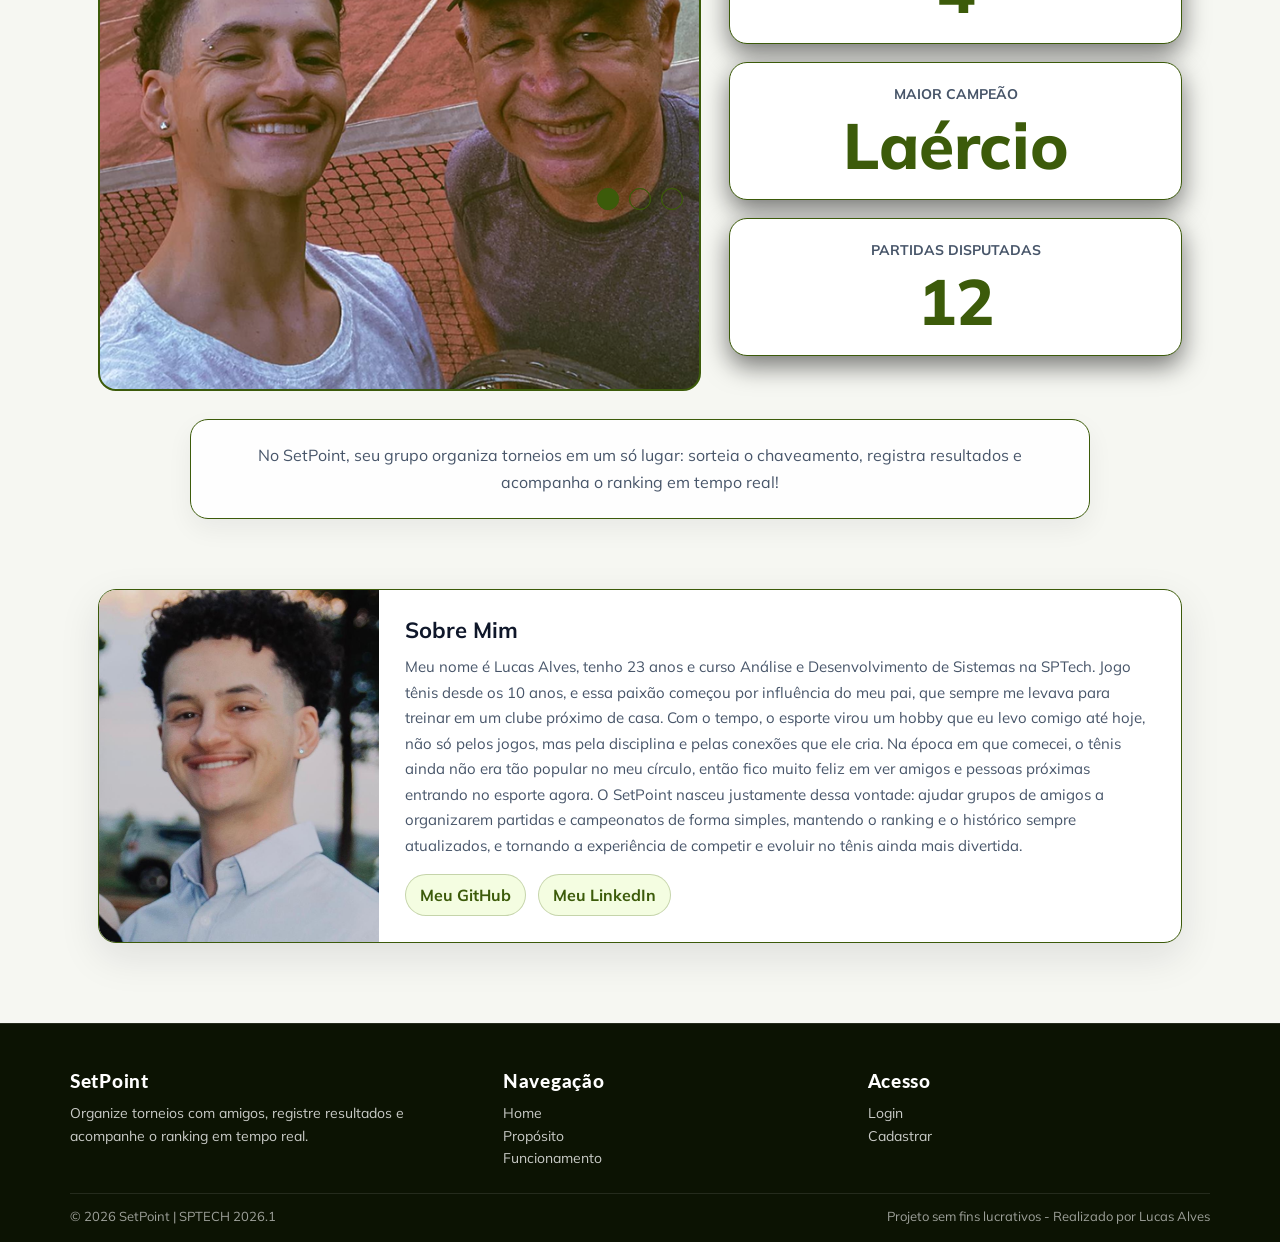
==== commit d6250a8f: "Finalizando implementação do backend da Dashboard (Graficos e kpis); Ajustando detalhes em informaçõ" ====
--- a/public/index.html
+++ b/public/index.html
@@ -29,8 +29,7 @@
 
     <div class="intro">
         <h1>Somos apaixonados por tudo que envolve tênis.</h1>
-        <p>Aproveite funções como sorteio de chaveamento, registro de resultados e ranking do grupo em tempo real, além
-            de um catálogo compartilhado de quadras para facilitar cada partida!</p>
+        <p>Monte um grupo com mais 3 amigos e aproveite funções como sorteio de chaveamento, registro de resultados e ranking do grupo em tempo real, facilitando a montagem de seus torneios e mensurando de forma clara o progresso do grupo!</p>
         <a href="cadastro.html">
             <button>
                 Comece Agora
@@ -86,25 +85,24 @@
 
         <div class="dados">
             <div class="grupos">
-                <h1>Grupos Ativos</h1>
-                <p>12</p>
+                <h1>Torneios Realizados</h1>
+                <p>4</p>
             </div>
 
             <div class="partidas">
-                <h1>Partidas Registradas</h1>
-                <p>48</p>
+                <h1>Maior Campeão</h1>
+                <p>Laércio</p>
             </div>
 
             <div class="quadras">
-                <h1>Quadras Cadastradas</h1>
-                <p>3</p>
+                <h1>Partidas Disputadas</h1>
+                <p>12</p>
             </div>
         </div>
 
         <p class="descricao-painel">
             No SetPoint, seu grupo organiza torneios em um só lugar: sorteia o chaveamento,
-            registra resultados e acompanha o ranking em tempo real. Além disso, vocês mantêm
-            um catálogo de quadras para facilitar a logística de cada partida.
+            registra resultados e acompanha o ranking em tempo real!
         </p>
     </div>
 
